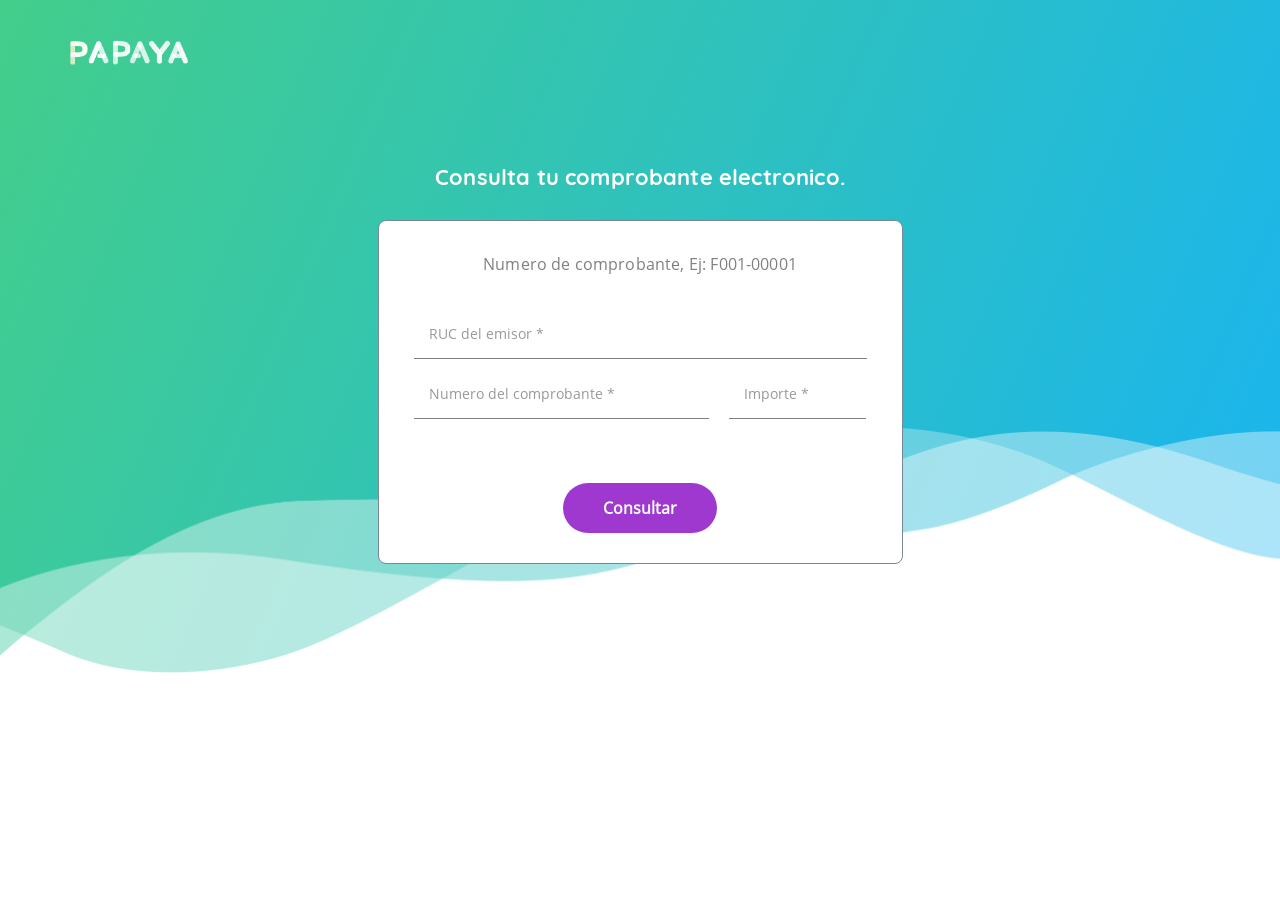
==== consulta.comprobante.html @ cc3e3065 "consultas" ====
<!DOCTYPE html>
<html lang="zxx" class="js">
	<head>
		<meta charset="utf-8">
		<meta name="viewport" content="width=device-width, initial-scale=1.0">
		<meta name="description" content="AppsLand is a powerful App Landing HTML Template with full of customization options and features">
		<!-- Fav Icon  -->
		<link rel="shortcut icon" href="images/favicon.png">
		<!-- Site Title  -->
		<title>Papaya.com.pe</title>
		<!-- Vendor Bundle CSS -->
		<link rel="stylesheet" href="assets/css/vendor.bundle.css" >
		<!-- Custom styles for this template -->
		<link href="assets/css/style.css?ver=131" rel="stylesheet">
		<link href="assets/css/theme-green-blue.css?ver=131" rel="stylesheet">		
		<script src='https://www.google.com/recaptcha/api.js?render=6LeRWZAUAAAAAHZOZ-Ezg7OUEbPjDa3jJncjU1o5'></script>
	</head>
	<body class="overflow-scroll">
		
		<!-- Start .header-section -->
		<div id="home" class="header-section flex-box-middle section  gradiant-background header-curbed">
		
			<div id="navigation" class="navigation is-transparent" data-spy="affix" data-offset-top="5">
				<nav class="navbar navbar-default">
					<div class="container">
						<!-- Brand and toggle get grouped for better mobile display -->
						<div class="navbar-header">					
							<a class="navbar-brand" href="#">
								<img class="logo logo-light" src="images/logo-white.png" alt="logo" />
								<img class="logo logo-color" src="images/logo.png" alt="logo" />
							</a>
						</div>
					</div><!-- /.container -->
				</nav>
			</div><!-- .navigation -->
			
			<div class="header-content pt-90 pb-60">
				<div class="container">
					<div class="row text-center">
						<div class="col-md-6 col-md-offset-3">
							<div class="header-texts">
								<h3 style="color: white">Consulta tu comprobante electronico.</h3>									
								<div class="col-md-12">
									<div class="contact-info xBorde-conentent white-bg text-center">
										<p style="color: grey">Numero de comprobante, Ej: F001-00001</p>
										<form id="contact-form">											
											<div class="form-group row">
												<div class="form-field gutter-10 form-m-bttm">
													<input name="ruc_establecimiento" id="ruc_establecimiento" type="text" placeholder="RUC del emisor *" class="form-control txt-comprobante required" required>
												</div>												
												<!-- <div class="form-field gutter-10 form-m-bttm">
													<input name="num_documento" id="num_documento" type="text" placeholder="RUC del receptor*" class="form-control txt-comprobante required"
													 required>
												</div> -->
											</div>
											
											<div class="form-group row">
												<div class="form-field col-sm-8 gutter-10">
													<input name="num_comprobante" id="num_comprobante" type="text" onChange="conMayusculas(this)" placeholder="Numero del comprobante *" class="form-control txt-comprobante required" required>
												</div>
												<div class="form-field col-sm-4 gutter-10">
													<input name="importe" id="importe" type="text" onblur="xRetornaMoneda(this)" placeholder="Importe *" class="form-control txt-comprobante required" required>
												</div>
											</div>
											<br>
											<div id="_btn_send">
												<span class="xInvisible text-danger" id="txt_res"></span>								
												<input type="hidden" id="g-recaptcha-response" name="g-recaptcha-response" /><br>																			
												<button type="submit" class="button solid-btn sb-h" id="btn_consultar">Consultar</button>
											</div>			
											
											<div id="_btn_res"></div>
											<!-- <button onclick="consultar()" class="button solid-btn sb-h" id="btn_consultar">Consultar</button> -->
										</form>										
									</div>
								</div>

							</div>							
						</div>
						<!-- .col -->
					</div><!-- .row -->					
				</div><!-- .container -->
			</div><!-- .header-content -->
		</div><!-- .header-section -->
		
		
		<!-- Start .about-section  -->
		
		

		
		<!-- Preloader !remove please if you do not want -->
		<div id="preloader"><div id="status">&nbsp;</div></div> 
		<!-- Preloader End -->

		<!-- JavaScript
		================================================== -->
		<!-- Placed at the end of the document so the pages load faster -->
		
		<script src="assets/js/jquery.bundle.js"></script>
		<script src="assets/js/script.js"></script>
		<script src="assets/js/comprobante.service.js"></script>
		
	</body>
</html>
---- assets/css/theme-green-blue.css ----
/*!
Template :	AppsLand @by Softnio
Preset   :	Green Blue
Version	 :	1.3.1
Updated	 :	10.22.2018
*/
.active .steps h4,
.heading span,
.box-icon .fa,
.box-icon .ti,
.video-play,
.video-play:hover,
.video-play:focus,
.owl-theme .owl-nav [class*=owl-],
.single-features .ti,
.single-features .fa,
.contact-form h3,
.contact-info h6 .fa,
.footer-navigation li a:hover,
.social-list li a:hover,
.owl-theme .owl-nav [class*="owl-"]:hover,
.footer-links li a:hover{
	color:#43CE8B;
}

.pricing-bottom .ti-check{
	color:#00d578;
}

.pricing-bottom .ti-close{
	color:#de0000;
}

.owl-theme .owl-dots .owl-dot span:after,
.affix .navbar-default .navbar-toggle, 
.affix .navbar-default .navbar-toggle,
.navbar-default .navbar-toggle:hover, 
.navbar-default .navbar-toggle:focus {
	border-color:#43CE8B;
}
.primary-bg{
	background: #43CE8B;
}
.secondary-bg{
	background: #8CCC86;
}
.owl-theme .owl-dots .owl-dot.active span, 
.owl-theme .owl-dots .owl-dot:hover span,
.affix .navbar-default .navbar-toggle, 
.affix .navbar-default .navbar-toggle,
.navbar-default .navbar-toggle:hover, 
.navbar-default .navbar-toggle:focus {
	background: #43CE8B;
}
.button{
	background: #9E38CF;
}
.button:hover {
	background: #43CE8B;
}
.header-texts .button{
	background: #9E38CF;
	color: #fff;
}
.header-texts .button:hover {
	background: #fff;
	color: #9E38CF;
}
.button.button-transparent{
	background:transparent;
}
.button.button-transparent:hover{
	background: #fff;
	color: #9E38CF;
	border-color: #fff;
}

.navbar-default .navbar-nav > li > a.button,
.navbar-default .navbar-nav > li > a.button:focus{
	border:2px solid #9E38CF;
	background: #9E38CF;
}
.navbar-default .navbar-nav > li > a.button:hover{
	color: #9E38CF;
}
.affix .navbar-default .navbar-nav > li > a.button:hover,
.affix .navbar-default .navbar-nav > li.active > a.button,
.affix .navbar-default .navbar-nav > li.active > a.button:focus{
	color: #9E38CF;
	border-color: #9E38CF;
}

.gradiant-background,
.bg-gradiant.mfp-bg,
.box-icon,
.team-member .team-photo:after{
	background-image: -o-linear-gradient(157deg, #19B4F2 0%, #43CE8B 100%);
	background-image: linear-gradient(293deg, #19B4F2 0%, #43CE8B 100%);
}
.meta-heading{
	color: #00deec;
	margin-bottom: 5px;
}
.feature-col .icon{
	background: #effeff;
	color: #00deec;
}
.button.alt{
	background: #fff;
	color: #43CE8B;
}
.button.alt:hover{
	background: #43CE8B;
	color: #fff;
}
.button.light{
	background: #e5f7f8;
	color: #00deec;
}
.button.light:hover{
	background:#00deec; 
	color: #fff;
}
.bg-circle .small, .bg-circle .big{
	background: #dff9fe;
}
.bg-circle .big:before{
	background-image: -o-linear-gradient(157deg, #fff 0%, #24e3ef 100%);
	background-image: linear-gradient(157deg, #fff 0%, #24e3ef 100%);
}
.bg-circle .big:after{
	background-image: -o-linear-gradient(157deg, #fff 0%, #80ffc8 100%);
	background-image: linear-gradient(157deg, #fff 0%, #80ffc8 100%);
}
 .pricing-box.alt h5{
 	color: #00deec;
 }

@media only screen and (max-width: 991px) {
	.navbar-default .in .navbar-nav > li > a:hover,
	.navbar-default .in .navbar-nav > li > a:focus,
	.affix .navbar-default .navbar-nav > li > a:hover,
	.affix .navbar-default .navbar-nav > li > a:focus,
	.affix .navbar-default .navbar-nav > .active > a, 
	.affix .navbar-default .navbar-nav > .active > a:hover, 
	.affix .navbar-default .navbar-nav > .active > a:focus {
		background:#43CE8B;
	}

}
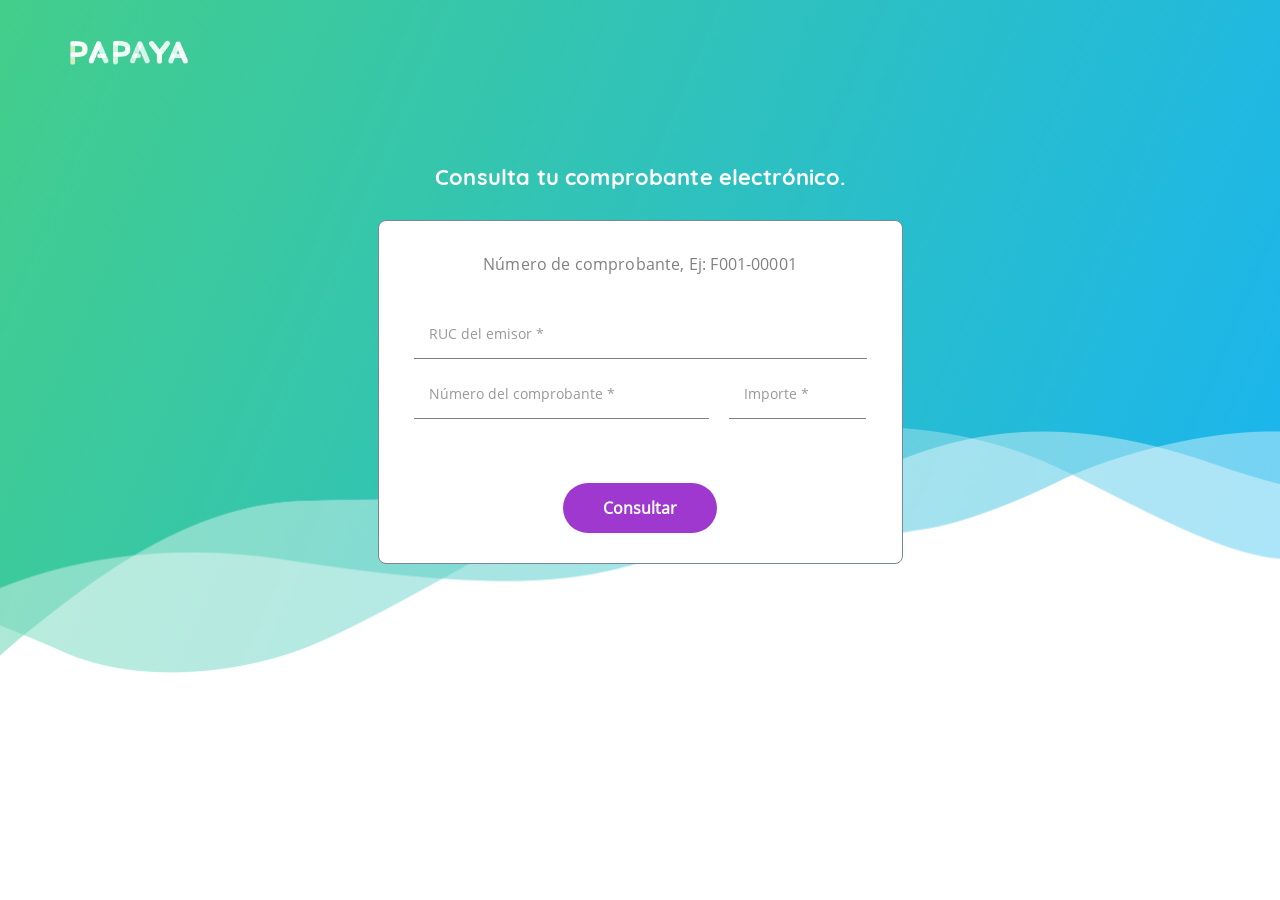
==== commit f9cf6660: "consultas" ====
--- a/consulta.comprobante.html
+++ b/consulta.comprobante.html
@@ -39,10 +39,10 @@
 					<div class="row text-center">
 						<div class="col-md-6 col-md-offset-3">
 							<div class="header-texts">
-								<h3 style="color: white">Consulta tu comprobante electronico.</h3>									
+								<h3 style="color: white">Consulta tu comprobante electrónico.</h3>									
 								<div class="col-md-12">
 									<div class="contact-info xBorde-conentent white-bg text-center">
-										<p style="color: grey">Numero de comprobante, Ej: F001-00001</p>
+										<p style="color: grey">Número de comprobante, Ej: F001-00001</p>
 										<form id="contact-form">											
 											<div class="form-group row">
 												<div class="form-field gutter-10 form-m-bttm">
@@ -56,7 +56,7 @@
 											
 											<div class="form-group row">
 												<div class="form-field col-sm-8 gutter-10">
-													<input name="num_comprobante" id="num_comprobante" type="text" onChange="conMayusculas(this)" placeholder="Numero del comprobante *" class="form-control txt-comprobante required" required>
+													<input name="num_comprobante" id="num_comprobante" type="text" onChange="conMayusculas(this)" placeholder="Número del comprobante *" class="form-control txt-comprobante required" required>
 												</div>
 												<div class="form-field col-sm-4 gutter-10">
 													<input name="importe" id="importe" type="text" onblur="xRetornaMoneda(this)" placeholder="Importe *" class="form-control txt-comprobante required" required>
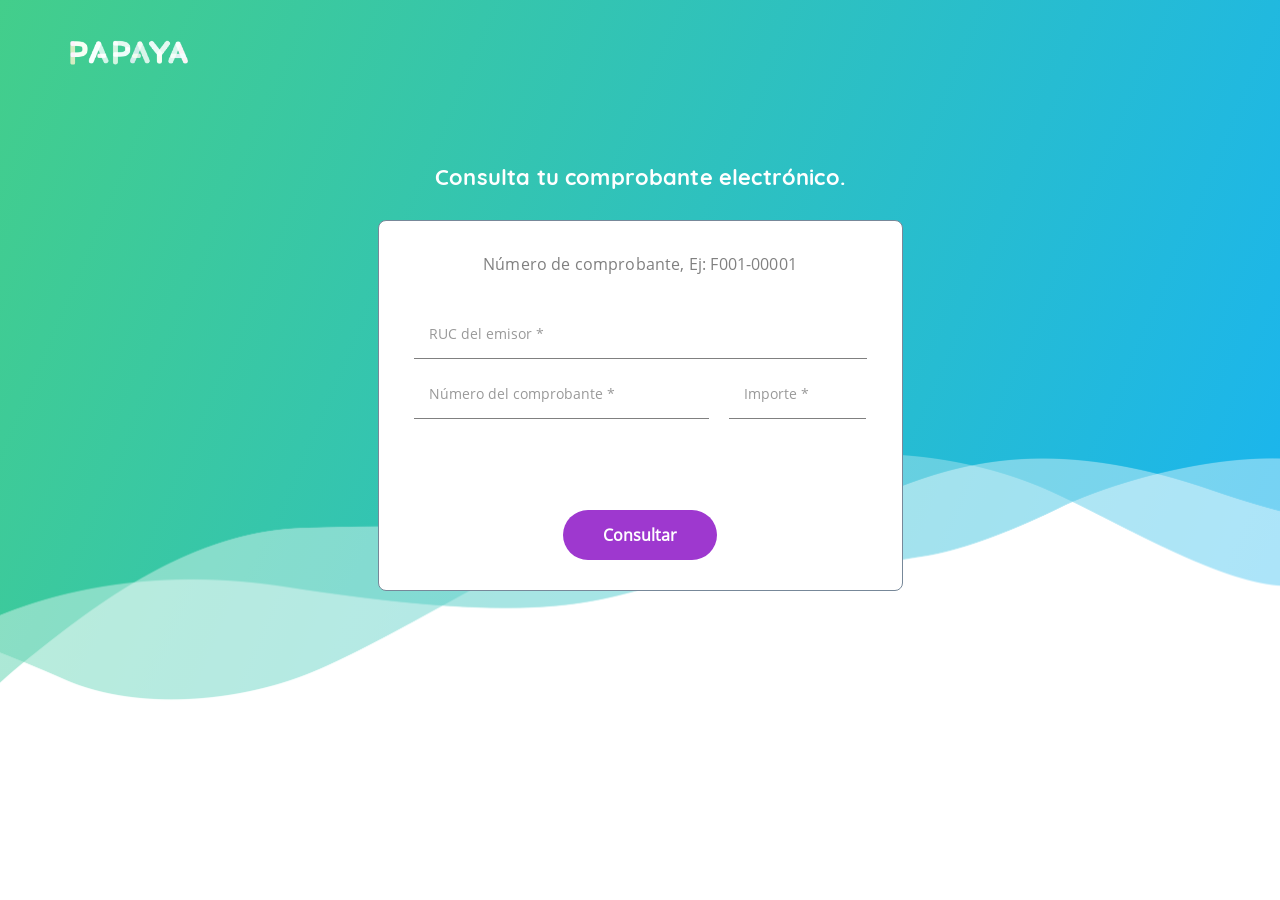
==== commit 05638e6b: "consultas" ====
--- a/consulta.comprobante.html
+++ b/consulta.comprobante.html
@@ -63,9 +63,9 @@
 												</div>
 											</div>
 											<br>
+											<input type="hidden" id="g-recaptcha-response" name="g-recaptcha-response" /><br>
 											<div id="_btn_send">
-												<span class="xInvisible text-danger" id="txt_res"></span>								
-												<input type="hidden" id="g-recaptcha-response" name="g-recaptcha-response" /><br>																			
+												<span class="xInvisible text-danger" id="txt_res"></span><br>
 												<button type="submit" class="button solid-btn sb-h" id="btn_consultar">Consultar</button>
 											</div>			
 											
